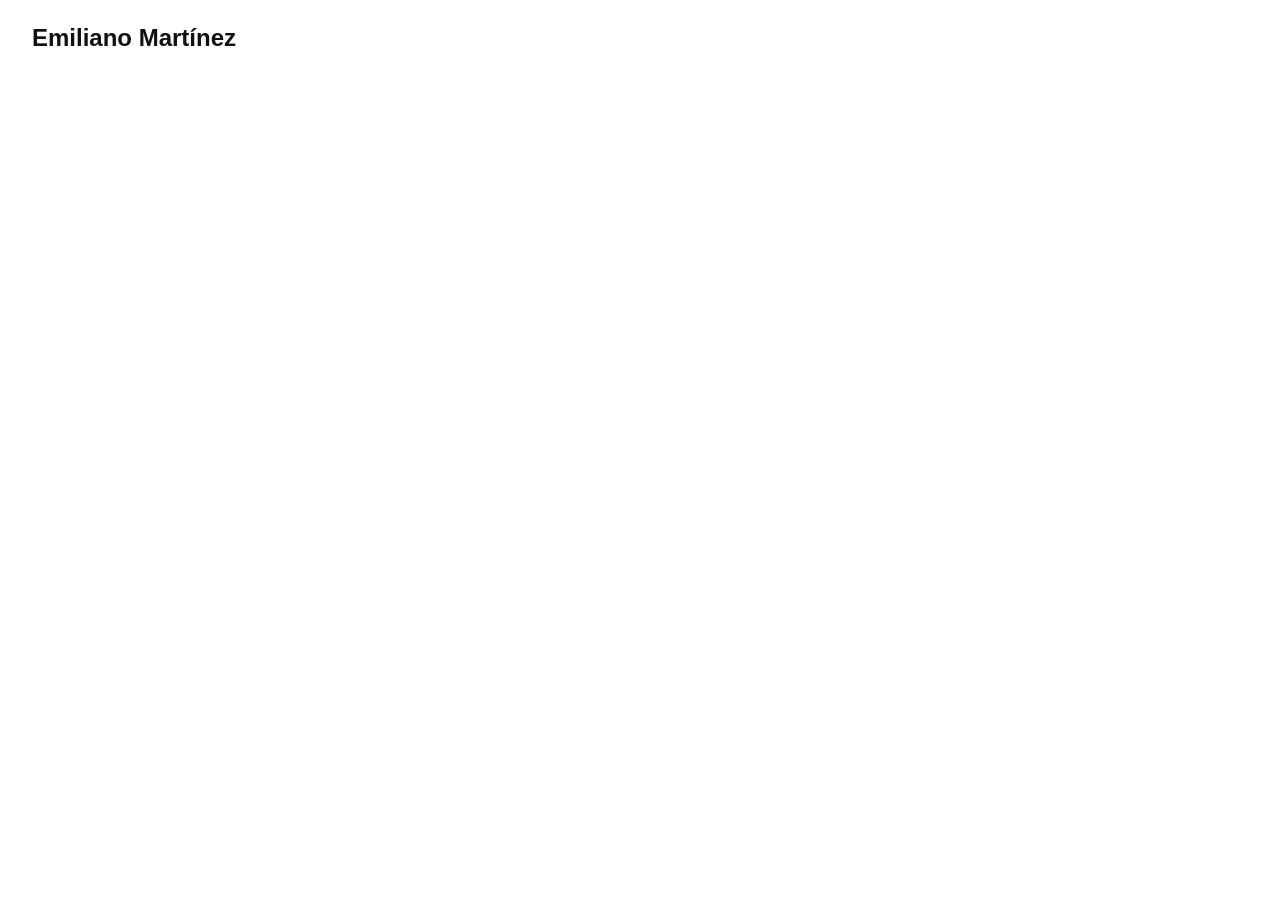
==== index.html @ fc6842f5 "initialized portfolio" ====
<!DOCTYPE html>
<html lang="es">
<head>
<meta charset="UTF-8">
<meta name="viewport" content="width=device-width, initial-scale=1.0">
<title>Emiliano Martínez | Portfolio</title>
<link rel="stylesheet" href="styles.css">
</head>
<body>
  <h1>Emiliano Martínez</h1>
</body>
</html>
---- styles.css ----
body {
  margin: 0;
  font-family: -apple-system, BlinkMacSystemFont, "Segoe UI", sans-serif;
}

h1 {
  padding: 24px 32px;
  margin: 0;
  font-size: 1.5rem;
  font-weight: 600;
  color: #111;
}
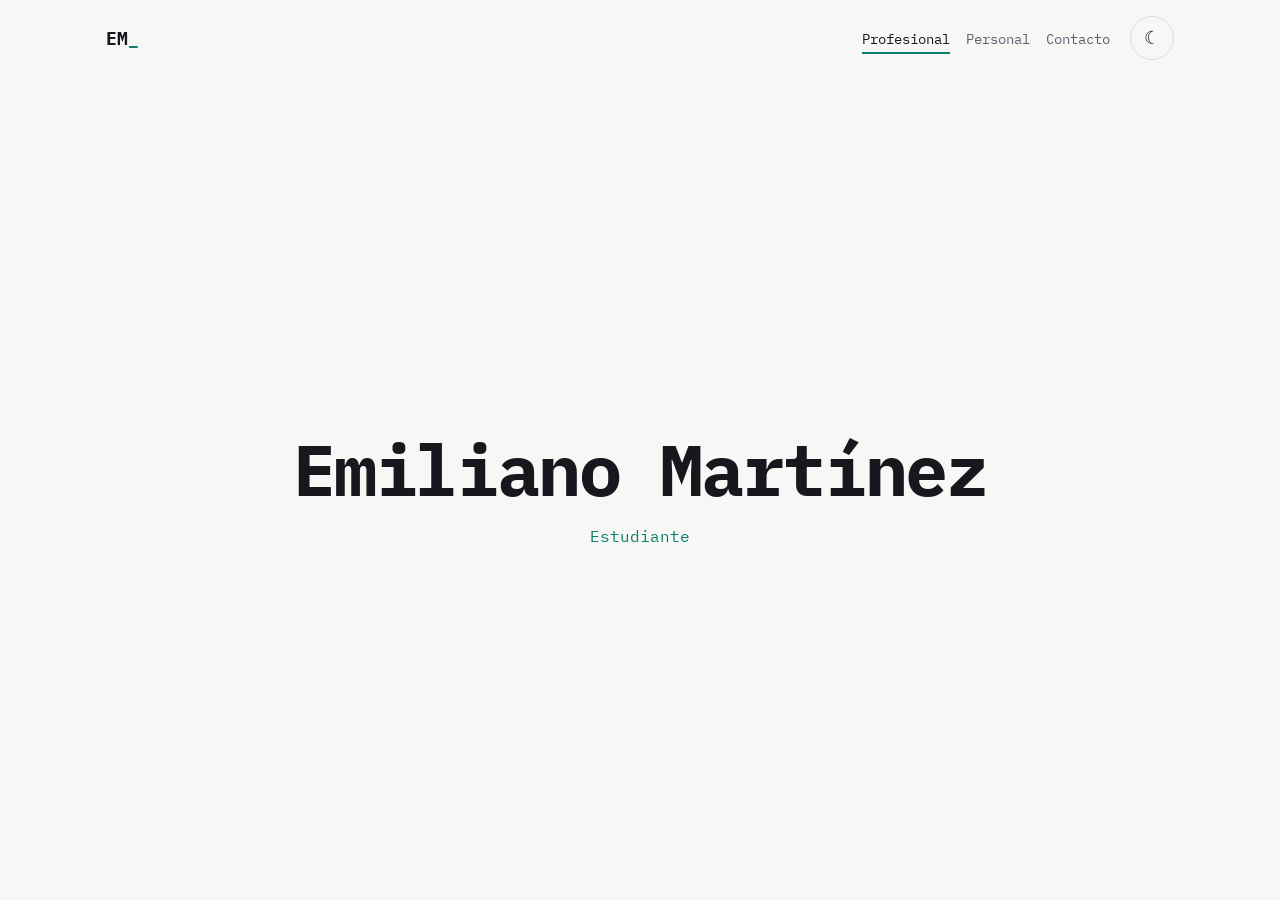
==== commit 1119fc85: "idk" ====
--- a/index.html
+++ b/index.html
@@ -3,10 +3,31 @@
 <head>
 <meta charset="UTF-8">
 <meta name="viewport" content="width=device-width, initial-scale=1.0">
-<title>Emiliano Martínez | Portfolio</title>
+<title>Emiliano Martínez | Profesional</title>
+<script>try{var t=localStorage.getItem("tema");if(t)document.documentElement.setAttribute("data-theme",t)}catch(e){}</script>
+<link rel="preconnect" href="https://fonts.googleapis.com">
+<link rel="preconnect" href="https://fonts.gstatic.com" crossorigin>
+<link href="https://fonts.googleapis.com/css2?family=IBM+Plex+Mono:wght@400;600;700&display=swap" rel="stylesheet">
 <link rel="stylesheet" href="styles.css">
 </head>
 <body>
-  <h1>Emiliano Martínez</h1>
+  <header class="site-header">
+    <a class="logo" href="index.html">EM<span class="cursor">_</span></a>
+    <nav class="nav" aria-label="Principal">
+      <a href="index.html" aria-current="page">Profesional</a>
+      <a href="personal.html">Personal</a>
+      <a href="contacto.html">Contacto</a>
+    </nav>
+    <button class="theme-toggle" type="button" aria-label="Cambiar tema">
+      <span class="icon-sun" aria-hidden="true">☀</span><span class="icon-moon" aria-hidden="true">☾</span>
+    </button>
+  </header>
+
+  <main class="page">
+    <h1>Emiliano Martínez</h1>
+    <p class="subtitle">Estudiante</p>
+  </main>
+
+  <script src="main.js"></script>
 </body>
-</html>+</html>
--- a/styles.css
+++ b/styles.css
@@ -1,12 +1,196 @@
+
+:root {
+  --color-fondo: #f7f7f5;
+  --color-texto: #16181d;
+  --color-texto-suave: #5b6170;
+  --color-acento: #0a7f6f;
+  --color-borde: #dcdde1;
+
+  --fuente: "IBM Plex Mono", ui-monospace, monospace;
+
+  --espacio-s: 8px;
+  --espacio-m: 16px;
+  --espacio-l: 32px;
+
+  color-scheme: light;
+}
+
+
+@media (prefers-color-scheme: dark) {
+  :root:not([data-theme="light"]) {
+    --color-fondo: #0d1117;
+    --color-texto: #e6e8ec;
+    --color-texto-suave: #9aa3b2;
+    --color-acento: #3ddc97;
+    --color-borde: #262c36;
+    color-scheme: dark;
+  }
+}
+
+/* Tema oscuro elegido con el botón */
+:root[data-theme="dark"] {
+  --color-fondo: #0d1117;
+  --color-texto: #e6e8ec;
+  --color-texto-suave: #9aa3b2;
+  --color-acento: #3ddc97;
+  --color-borde: #262c36;
+  color-scheme: dark;
+}
+
+/* ===== Base ===== */
+* { box-sizing: border-box; }
+
 body {
   margin: 0;
-  font-family: -apple-system, BlinkMacSystemFont, "Segoe UI", sans-serif;
+  min-height: 100vh;
+  display: flex;
+  flex-direction: column;
+  background: var(--color-fondo);
+  color: var(--color-texto);
+  font-family: var(--fuente);
+}
+
+a { color: inherit; text-decoration: none; }
+a:focus-visible, button:focus-visible {
+  outline: 2px solid var(--color-acento);
+  outline-offset: 3px;
+}
+
+/* ===== Encabezado ===== */
+.site-header {
+  display: flex;
+  align-items: center;
+  gap: var(--espacio-m);
+  padding: var(--espacio-m);
+  max-width: 1100px;
+  width: 100%;
+  margin: 0 auto;
+  view-transition-name: encabezado; /* se queda fijo al cambiar de página */
+}
+
+.logo { font-weight: 700; font-size: 1.1rem; }
+
+.nav {
+  display: flex;
+  gap: var(--espacio-s);
+  margin-left: auto;
+}
+
+.nav a {
+  position: relative;
+  padding: var(--espacio-s) 4px;
+  font-size: 0.9rem;
+  color: var(--color-texto-suave);
+  transition: color 0.2s ease;
+}
+
+.nav a:hover,
+.nav a[aria-current="page"] { color: var(--color-texto); }
+
+/* Subrayado de la página activa: se desliza al cambiar de página */
+.nav a[aria-current="page"]::after {
+  content: "";
+  position: absolute;
+  left: 4px;
+  right: 4px;
+  bottom: 2px;
+  height: 2px;
+  background: var(--color-acento);
+  view-transition-name: indicador;
+}
+
+/* ===== Botón de tema ===== */
+.theme-toggle {
+  flex-shrink: 0;
+  width: 44px;
+  height: 44px;
+  display: grid;
+  place-items: center;
+  border: 1px solid var(--color-borde);
+  border-radius: 50%;
+  background: transparent;
+  color: var(--color-texto);
+  font-size: 1.1rem;
+  cursor: pointer;
+  transition: border-color 0.2s ease, color 0.2s ease;
+}
+
+.theme-toggle:hover { border-color: var(--color-acento); color: var(--color-acento); }
+
+.icon-sun { display: none; }
+:root[data-theme="dark"] .icon-sun { display: inline; }
+:root[data-theme="dark"] .icon-moon { display: none; }
+@media (prefers-color-scheme: dark) {
+  :root:not([data-theme="light"]) .icon-sun { display: inline; }
+  :root:not([data-theme="light"]) .icon-moon { display: none; }
+}
+
+/* ===== Contenido ===== */
+.page {
+  flex: 1;
+  display: grid;
+  place-content: center;
+  padding: var(--espacio-m);
+  text-align: center;
+  view-transition-name: contenido;
 }
 
 h1 {
-  padding: 24px 32px;
   margin: 0;
-  font-size: 1.5rem;
-  font-weight: 600;
-  color: #111;
-}+  font-size: clamp(2rem, 7vw, 4.5rem);
+  font-weight: 700;
+  letter-spacing: -0.03em;
+  line-height: 1.1;
+}
+
+.subtitle {
+  margin: var(--espacio-m) 0 0;
+  color: var(--color-acento);
+}
+
+.cursor {
+  color: var(--color-acento);
+  animation: parpadeo 1.1s steps(1) infinite;
+}
+
+@keyframes parpadeo {
+  50% { opacity: 0; }
+}
+
+/* ===== Transición entre páginas (View Transitions API) ===== */
+@view-transition { navigation: auto; }
+
+::view-transition-old(contenido) {
+  animation: salir 0.25s ease-in both;
+}
+::view-transition-new(contenido) {
+  animation: entrar 0.4s ease-out 0.1s both;
+}
+::view-transition-group(indicador) {
+  animation-duration: 0.4s;
+  animation-timing-function: cubic-bezier(0.2, 0.8, 0.2, 1);
+}
+
+@keyframes salir {
+  to { opacity: 0; transform: translateY(-12px); filter: blur(4px); }
+}
+@keyframes entrar {
+  from { opacity: 0; transform: translateY(16px); filter: blur(4px); }
+}
+
+/* ===== Celular ===== */
+@media (max-width: 480px) {
+  .logo { display: none; }
+  .nav { margin-left: 0; }
+  .nav a { font-size: 0.8rem; }
+  .site-header { justify-content: space-between; }
+}
+
+/* Respeta a quien prefiere menos movimiento */
+@media (prefers-reduced-motion: reduce) {
+  .cursor { animation: none; }
+  .theme-toggle, .nav a { transition: none; }
+  ::view-transition-group(*),
+  ::view-transition-old(*),
+  ::view-transition-new(*) { animation: none !important; }
+}
